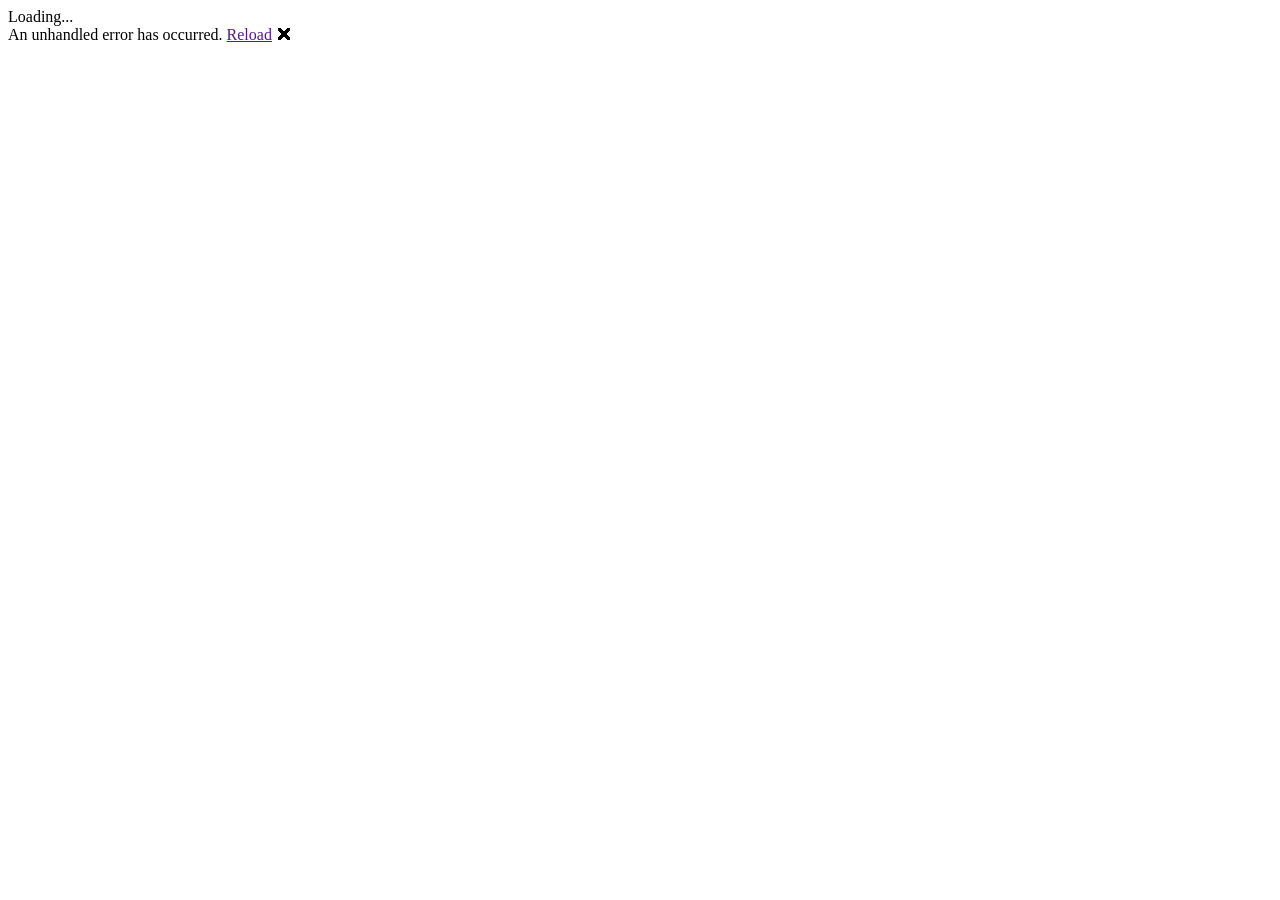
==== wwwroot/index.html @ 55efed81 "Refactor project to Blazor WebAssembly - Converted Program.cs to use WebAssemblyHostBuilder for Blaz" ====
<!DOCTYPE html>
<html lang="en">

<head>
    <meta charset="utf-8" />
    <meta name="viewport" content="width=device-width, initial-scale=1.0" />
    <base href="/" />
    <link rel="preconnect" href="https://fonts.googleapis.com" />
    <link rel="preconnect" href="https://fonts.gstatic.com" crossorigin="anonymous" />
    <link rel="stylesheet" href="https://fonts.googleapis.com/css2?family=Syne:wght@600;700;800&family=DM+Sans:ital,opsz,wght@0,9..40,400;0,9..40,500;1,9..40,400&display=swap" />
    <link rel="stylesheet" href="bootstrap/bootstrap.min.css" />
    <link rel="stylesheet" href="app.css" />
    <link rel="stylesheet" href="PortfolioSiteWasm.styles.css" />
    <link rel="icon" type="image/png" href="favicon.png" />
</head>

<body>
    <div id="app">Loading...</div>

    <div id="blazor-error-ui">
        An unhandled error has occurred.
        <a href="" class="reload">Reload</a>
        <a class="dismiss">&#x1F5D9;</a>
    </div>

    <script src="_framework/blazor.webassembly.js"></script>
</body>

</html>
---- wwwroot/app.css ----
/* =======================================================
   AMETHYST VOID — Portfolio Theme  |  Andre Maestas
   ======================================================= */

/* === KEYFRAMES === */
@keyframes ring-spin {
    from { transform: rotate(0deg); }
    to   { transform: rotate(360deg); }
}

@keyframes fade-up {
    from { opacity: 0; transform: translateY(22px); }
    to   { opacity: 1; transform: translateY(0); }
}

@keyframes shimmer-sweep {
    from { background-position: -200% center; }
    to   { background-position:  200% center; }
}

/* === DESIGN TOKENS === */
:root {
    /* Backgrounds */
    --bg-void:     #08080F;
    --bg-deep:     #0D0D1F;
    --bg-surface:  #111127;
    --bg-elevated: #17173B;
    --bg-card:     #131331;

    /* Purple spectrum */
    --accent:        #9333EA;
    --accent-bright: #C084FC;
    --accent-deep:   #6B21A8;
    --accent-glow:   rgba(147, 51, 234, 0.35);
    --accent-soft:   rgba(192, 132, 252, 0.12);

    --purple-400: #A78BFA;
    --purple-300: #C4B5FD;
    --purple-200: #DDD6FE;

    /* Text */
    --text-primary:   #EDE9FF;
    --text-secondary: #A89EC4;
    --text-muted:     #5E5578;

    /* Borders */
    --border-subtle: rgba(139, 92, 246, 0.10);
    --border-mid:    rgba(167, 139, 250, 0.22);
    --border-glow:   rgba(192, 132, 252, 0.40);

    /* Glass */
    --glass:           rgba(13, 13, 31, 0.78);
    --glass-highlight: rgba(139, 92, 246, 0.06);

    /* Typography */
    --font-display: 'Syne', system-ui, sans-serif;
    --font-body:    'DM Sans', system-ui, sans-serif;

    /* Type scale */
    --base-font-size: 16px;
    --scale-h1: 52px;
    --scale-h2: 30px;
    --scale-h3: 20px;
    --lead:     17px;
    --small:    14px;
    --xs:       12px;

    /* Weights */
    --fw-regular: 400;
    --fw-medium:  500;
    --fw-bold:    700;
    --fw-black:   800;

    /* Spacing */
    --space-xxs:  4px;
    --space-xs:   8px;
    --space-sm:   12px;
    --space-md:   20px;
    --space-lg:   32px;
    --space-xl:   56px;
    --container-max-width: 1100px;

    /* Radii */
    --radius-sm:   6px;
    --radius-md:   12px;
    --radius-lg:   20px;
    --radius-full: 9999px;

    /* Easing */
    --dur-fast: 150ms;
    --dur-mid:  280ms;
    --dur-slow: 550ms;
    --ease:     cubic-bezier(0.22, 0.9, 0.30, 1);
    --ease-out: cubic-bezier(0.00, 0.00, 0.20, 1);
}

/* === BASE RESET === */
*, *::before, *::after {
    box-sizing: border-box;
    margin: 0;
    padding: 0;
}

html {
    font-size: var(--base-font-size);
    scroll-behavior: smooth;
}

body {
    font-family: var(--font-body);
    font-weight: var(--fw-regular);
    background-color: var(--bg-deep);
    color: var(--text-primary);
    line-height: 1.6;
    min-height: 100vh;
    overflow-x: hidden;
    /* Layered ambient nebula fixed to viewport */
    background-image:
        radial-gradient(ellipse 90% 55% at 12%   5%, rgba(109,  40, 217, 0.14), transparent 65%),
        radial-gradient(ellipse 65% 45% at 88%  92%, rgba(147,  51, 234, 0.09), transparent 60%),
        radial-gradient(ellipse 45% 35% at 50%  50%, rgba( 76,  29, 149, 0.06), transparent 55%);
    background-attachment: fixed;
}

a {
    color: var(--accent-bright);
    text-decoration: none;
}

img {
    display: block;
    max-width: 100%;
}

ul, ol { list-style: none; }
h1:focus { outline: none; }

/* === SKIP LINK === */
.skip-link {
    position: absolute;
    top: -100%;
    left: var(--space-md);
    background: var(--accent);
    color: #fff;
    padding: var(--space-xs) var(--space-md);
    border-radius: var(--radius-sm);
    font-family: var(--font-body);
    font-weight: var(--fw-medium);
    z-index: 9999;
    transition: top var(--dur-fast) var(--ease);
}
.skip-link:focus { top: var(--space-md); }

/* === HEADER === */
.site-header {
    position: fixed;
    top: 0; left: 0; right: 0;
    height: 68px;
    z-index: 1000;
    background: rgba(8, 8, 15, 0.60);
    backdrop-filter: blur(18px);
    -webkit-backdrop-filter: blur(18px);
    border-bottom: 1px solid var(--border-subtle);
}

@supports not (backdrop-filter: blur(18px)) {
    .site-header { background: rgba(8, 8, 15, 0.96); }
}

.header-inner {
    max-width: var(--container-max-width);
    margin: 0 auto;
    padding: 0 var(--space-lg);
    height: 100%;
    display: flex;
    align-items: center;
    justify-content: space-between;
}

.logo {
    font-family: var(--font-display);
    font-weight: var(--fw-bold);
    font-size: 15px;
    letter-spacing: 1px;
    text-transform: uppercase;
    background: linear-gradient(90deg, var(--text-primary), var(--purple-300));
    -webkit-background-clip: text;
    -webkit-text-fill-color: transparent;
    background-clip: text;
    text-decoration: none;
    transition: opacity var(--dur-fast) var(--ease);
}
.logo:hover { opacity: 0.75; }

/* === NAV === */
.main-nav {
    display: flex;
    align-items: center;
    position: relative;
}

.nav-toggle-input {
    position: absolute;
    opacity: 0;
    width: 0; height: 0;
    pointer-events: none;
}

.nav-toggle-label {
    display: none;
    flex-direction: column;
    gap: 5px;
    cursor: pointer;
    padding: var(--space-xs);
    z-index: 1100;
    border-radius: var(--radius-sm);
}

.nav-toggle-label span {
    display: block;
    width: 22px; height: 2px;
    background: var(--text-primary);
    border-radius: var(--radius-full);
    transition: transform var(--dur-fast) var(--ease), opacity var(--dur-fast) var(--ease);
    transform-origin: center;
}

.nav-links {
    display: flex;
    align-items: center;
    gap: var(--space-xxs);
}

.nav-link {
    position: relative;
    color: var(--text-secondary);
    font-family: var(--font-body);
    font-size: var(--small);
    font-weight: var(--fw-medium);
    letter-spacing: 0.4px;
    padding: var(--space-xs) var(--space-sm);
    text-decoration: none;
    transition: color var(--dur-fast) var(--ease);
    border-radius: var(--radius-sm);
}

.nav-link::after {
    content: '';
    position: absolute;
    bottom: 3px;
    left: var(--space-sm);
    right: var(--space-sm);
    height: 1.5px;
    background: linear-gradient(90deg, var(--accent), var(--accent-bright));
    border-radius: var(--radius-full);
    transform: scaleX(0);
    transform-origin: left;
    transition: transform var(--dur-mid) var(--ease);
}

.nav-link:hover { color: var(--text-primary); }
.nav-link:hover::after { transform: scaleX(1); }

.nav-link:focus-visible {
    outline: 2px solid var(--accent-bright);
    outline-offset: 2px;
}

/* === MAIN === */
.site-main { padding-top: 68px; }

/* === CONTAINERS === */
.section-container {
    max-width: var(--container-max-width);
    margin: 0 auto;
    padding: 0 24px;
}

.section-heading {
    font-family: var(--font-display);
    font-size: var(--scale-h2);
    font-weight: var(--fw-bold);
    background: linear-gradient(135deg, var(--text-primary) 0%, var(--purple-300) 100%);
    -webkit-background-clip: text;
    -webkit-text-fill-color: transparent;
    background-clip: text;
    margin-bottom: var(--space-sm);
}

/* === HERO === */
.hero {
    position: relative;
    overflow: hidden;
    padding-top: 120px;
    padding-bottom: 80px;
}

.hero-bg {
    position: absolute;
    inset: 0;
    pointer-events: none;
    z-index: 0;
    background:
        radial-gradient(800px 500px at 50%   0%, rgba(109, 40, 217, 0.20), transparent 60%),
        radial-gradient(400px 300px at 90%  90%, rgba(147, 51, 234, 0.09), transparent 55%);
}

/* Subtle grain overlay */
.hero-bg::after {
    content: '';
    position: absolute;
    inset: 0;
    opacity: 0.025;
    background-image: url("data:image/svg+xml,%3Csvg xmlns='http://www.w3.org/2000/svg' width='200' height='200'%3E%3Cfilter id='n'%3E%3CfeTurbulence type='fractalNoise' baseFrequency='0.85' numOctaves='4' stitchTiles='stitch'/%3E%3C/filter%3E%3Crect width='200' height='200' filter='url(%23n)'/%3E%3C/svg%3E");
    background-size: 200px 200px;
    pointer-events: none;
}

.hero-content {
    position: relative;
    z-index: 1;
    max-width: 900px;
    margin: 0 auto;
    padding: 0 24px;
    display: flex;
    flex-direction: column;
    align-items: center;
    text-align: center;
}

/* Profile photo with animated ring */
.profile-wrapper {
    position: relative;
    width: 160px; height: 160px;
    border-radius: 50%;
}

.profile-wrapper::before {
    content: '';
    position: absolute;
    inset: -3px;
    border-radius: 50%;
    background: conic-gradient(
        from 0deg,
        transparent      0deg,
        var(--accent)   80deg,
        var(--accent-bright) 140deg,
        var(--purple-300)    200deg,
        var(--accent)        280deg,
        transparent          330deg,
        transparent          360deg
    );
    animation: ring-spin 5s linear infinite;
    z-index: -1;
}

.profile-wrapper::after {
    content: '';
    position: absolute;
    inset: -3px;
    border-radius: 50%;
    background: conic-gradient(
        from 0deg,
        transparent       0deg,
        var(--accent-deep)  80deg,
        var(--accent)       160deg,
        var(--accent-bright) 220deg,
        transparent          290deg
    );
    filter: blur(10px);
    animation: ring-spin 5s linear infinite;
    z-index: -2;
    opacity: 0.65;
}

.profile-img {
    width: 100%; height: 100%;
    border-radius: 50%;
    object-fit: cover;
    position: relative;
    z-index: 1;
    border: 3px solid var(--bg-deep);
}

.hero-greeting {
    font-family: var(--font-body);
    font-size: var(--small);
    font-weight: var(--fw-medium);
    color: var(--text-muted);
    letter-spacing: 2px;
    text-transform: uppercase;
    margin-top: var(--space-lg);
}

.hero-name {
    font-family: var(--font-display);
    font-size: var(--scale-h1);
    font-weight: var(--fw-black);
    line-height: 1;
    letter-spacing: -0.5px;
    margin-top: var(--space-xs);
    background: linear-gradient(135deg, var(--text-primary) 0%, var(--purple-200) 55%, var(--accent-bright) 100%);
    -webkit-background-clip: text;
    -webkit-text-fill-color: transparent;
    background-clip: text;
}

.hero-title {
    font-family: var(--font-body);
    font-size: var(--scale-h3);
    font-weight: var(--fw-medium);
    color: var(--text-secondary);
    margin-top: var(--space-xs);
}

.hero-intro {
    max-width: 600px;
    font-size: var(--lead);
    color: var(--text-secondary);
    margin-top: var(--space-md);
    line-height: 1.75;
}

.hero-cta {
    margin-top: var(--space-lg);
    display: flex;
    gap: var(--space-md);
    flex-wrap: wrap;
    justify-content: center;
}

.btn-primary-cta {
    display: inline-block;
    background: linear-gradient(135deg, var(--accent) 0%, var(--accent-bright) 100%);
    color: #fff;
    font-family: var(--font-body);
    font-weight: var(--fw-medium);
    font-size: 15px;
    padding: 12px 28px;
    border-radius: var(--radius-md);
    text-decoration: none;
    box-shadow: 0 4px 24px var(--accent-glow), inset 0 1px 0 rgba(255,255,255,0.15);
    transition:
        transform   var(--dur-fast) var(--ease),
        box-shadow  var(--dur-fast) var(--ease),
        filter      var(--dur-fast) var(--ease);
    letter-spacing: 0.3px;
}

.btn-primary-cta:hover {
    color: #fff;
    transform: translateY(-3px);
    box-shadow: 0 10px 36px rgba(147, 51, 234, 0.55), inset 0 1px 0 rgba(255,255,255,0.2);
    filter: brightness(1.08);
}
.btn-primary-cta:active { transform: scale(0.97); }

.hero-social {
    display: flex;
    gap: var(--space-md);
    margin-top: var(--space-lg);
    align-items: center;
    justify-content: center;
}

.social-link {
    display: flex;
    align-items: center;
    justify-content: center;
    width: 42px; height: 42px;
    border-radius: var(--radius-full);
    background: var(--glass-highlight);
    border: 1px solid var(--border-subtle);
    transition:
        background     var(--dur-fast) var(--ease),
        border-color   var(--dur-fast) var(--ease),
        transform      var(--dur-fast) var(--ease),
        box-shadow     var(--dur-fast) var(--ease);
}

.social-link:hover {
    background: rgba(147, 51, 234, 0.18);
    border-color: var(--border-mid);
    transform: translateY(-3px);
    box-shadow: 0 8px 22px var(--accent-glow);
}

.social-icon {
    width: 20px; height: 20px;
    filter: brightness(0) invert(1);
    opacity: 0.70;
    transition: opacity var(--dur-fast) var(--ease);
}
.social-link:hover .social-icon { opacity: 1; }

/* === ABOUT === */
.about-section {
    padding: var(--space-xl) 0;
    background: rgba(17, 17, 39, 0.70);
    border-top:    1px solid var(--border-subtle);
    border-bottom: 1px solid var(--border-subtle);
    backdrop-filter: blur(8px);
}

.about-grid {
    display: grid;
    grid-template-columns: 55% 45%;
    gap: var(--space-lg);
    margin-top: var(--space-lg);
    position: relative;
}

.about-grid::before {
    content: '';
    position: absolute;
    left: calc(55% + var(--space-lg) / 2);
    top: 8%; bottom: 8%;
    width: 1px;
    background: linear-gradient(to bottom, transparent, var(--border-mid), transparent);
    pointer-events: none;
}

.about-text {
    font-size: var(--lead);
    color: var(--text-secondary);
    line-height: 1.75;
    margin-bottom: var(--space-md);
}
.about-text:last-child { margin-bottom: 0; }

.about-right { padding-left: var(--space-lg); }

.skills-heading {
    font-family: var(--font-display);
    font-size: var(--scale-h3);
    font-weight: var(--fw-bold);
    color: var(--text-primary);
    margin-bottom: var(--space-md);
}

.skills-list {
    display: flex;
    flex-wrap: wrap;
    gap: 10px;
}

.skill-chip {
    display: inline-block;
    background: var(--glass-highlight);
    color: var(--purple-300);
    padding: var(--space-xs) var(--space-sm);
    border-radius: var(--radius-sm);
    font-family: var(--font-body);
    font-size: var(--small);
    font-weight: var(--fw-medium);
    border: 1px solid var(--border-subtle);
    cursor: default;
    transition:
        background    var(--dur-fast) var(--ease),
        border-color  var(--dur-fast) var(--ease),
        color         var(--dur-fast) var(--ease),
        transform     var(--dur-fast) var(--ease);
}
.skill-chip:hover {
    background: rgba(147, 51, 234, 0.16);
    border-color: var(--border-mid);
    color: var(--text-primary);
    transform: translateY(-2px);
}

/* === FOOTER === */
.site-footer {
    height: 68px;
    background: transparent;
    border-top: 1px solid var(--border-subtle);
    display: flex;
    align-items: center;
}

.footer-inner {
    max-width: var(--container-max-width);
    margin: 0 auto;
    padding: 0 24px;
    width: 100%;
    display: flex;
    align-items: center;
    justify-content: space-between;
}

.footer-copy {
    color: var(--text-muted);
    font-family: var(--font-body);
    font-size: var(--small);
}

.footer-links { display: flex; gap: var(--space-md); }

.footer-link {
    color: var(--text-muted);
    font-family: var(--font-body);
    font-size: var(--small);
    text-decoration: none;
    transition: color var(--dur-fast) var(--ease);
}
.footer-link:hover { color: var(--accent-bright); }

/* === BLAZOR === */
#blazor-error-ui {
    background: rgba(127, 0, 0, 0.96);
    bottom: 0; left: 0;
    box-shadow: 0 -1px 2px rgba(0,0,0,0.4);
    display: none;
    padding: 0.6rem 1.25rem 0.7rem;
    position: fixed;
    width: 100%;
    z-index: 2000;
    color: white;
    font-family: var(--font-body);
    font-size: var(--small);
}
#blazor-error-ui .dismiss {
    cursor: pointer;
    position: absolute;
    right: 0.75rem;
    top: 0.5rem;
}

.blazor-error-boundary {
    background: url([data-uri]) no-repeat 1rem/1.8rem, #7f0000;
    padding: 1rem 1rem 1rem 3.7rem;
    color: white;
}
.blazor-error-boundary::after { content: "An error has occurred."; }

.valid.modified:not([type=checkbox]) { outline: 1px solid var(--accent-bright); }
.invalid { outline: 1px solid #f87171; }
.validation-message { color: #f87171; font-size: var(--small); font-family: var(--font-body); }

/* === RESPONSIVE === */
@media (max-width: 959px) {
    .about-grid { grid-template-columns: 1fr; }
    .about-grid::before { display: none; }
    .about-right { padding-left: 0; }
}

@media (max-width: 599px) {
    :root {
        --scale-h1: 36px;
        --scale-h2: 24px;
        --lead: 16px;
    }

    .header-inner { padding: 0 var(--space-md); }

    .hero {
        padding-top: 80px;
        padding-bottom: 60px;
    }

    .profile-wrapper { width: 112px; height: 112px; }

    .nav-toggle-label { display: flex; }

    .nav-links {
        display: none;
        position: fixed;
        top: 68px; left: 0; right: 0;
        background: rgba(8, 8, 15, 0.97);
        backdrop-filter: blur(18px);
        flex-direction: column;
        align-items: center;
        padding: var(--space-lg) 0;
        gap: var(--space-sm);
        border-bottom: 1px solid var(--border-subtle);
        z-index: 999;
    }

    .nav-toggle-input:checked ~ .nav-links { display: flex; }

    .nav-toggle-input:checked + .nav-toggle-label span:nth-child(1) {
        transform: translateY(7px) rotate(45deg);
    }
    .nav-toggle-input:checked + .nav-toggle-label span:nth-child(2) {
        opacity: 0;
    }
    .nav-toggle-input:checked + .nav-toggle-label span:nth-child(3) {
        transform: translateY(-7px) rotate(-45deg);
    }

    .site-footer { height: auto; padding: var(--space-md) 0; }
    .footer-inner { flex-direction: column; gap: var(--space-xs); text-align: center; }
}

@media (prefers-reduced-motion: reduce) {
    *, *::before, *::after {
        animation-duration: 0.01ms !important;
        transition-duration: 0.01ms !important;
        scroll-behavior: auto !important;
    }
}
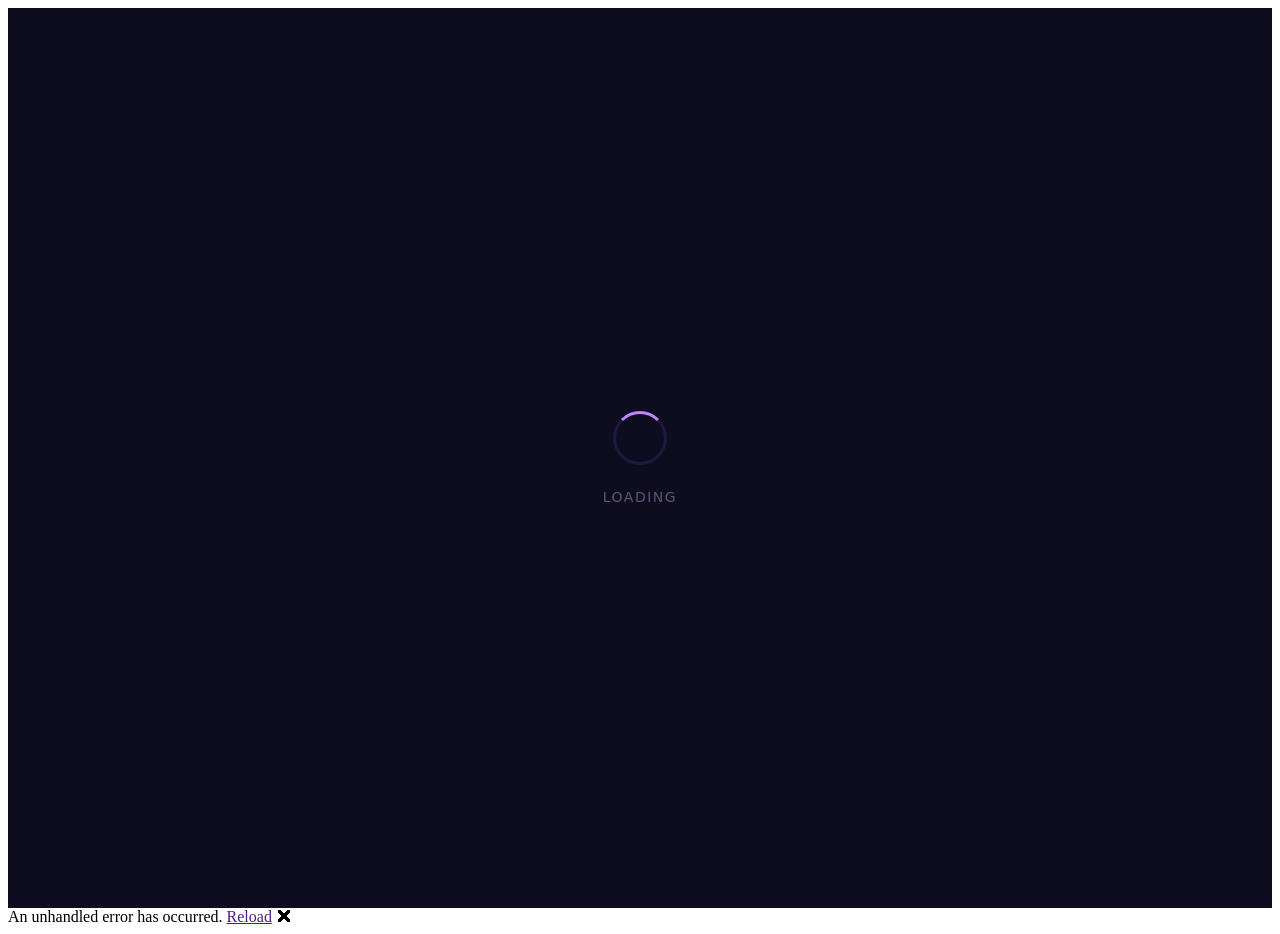
==== commit d9e29c34: "Add skeleton loading UI for improved user experience across multiple pages" ====
--- a/wwwroot/index.html
+++ b/wwwroot/index.html
@@ -15,7 +15,41 @@
 </head>
 
 <body>
-    <div id="app">Loading...</div>
+    <div id="app">
+        <style>
+            .app-loading {
+                display: flex;
+                flex-direction: column;
+                align-items: center;
+                justify-content: center;
+                min-height: 100vh;
+                background: #0D0D1F;
+                gap: 24px;
+            }
+            .app-loading-spinner {
+                width: 48px;
+                height: 48px;
+                border-radius: 50%;
+                border: 3px solid rgba(139, 92, 246, 0.15);
+                border-top-color: #C084FC;
+                animation: app-spin 0.8s linear infinite;
+            }
+            .app-loading-text {
+                font-family: 'DM Sans', system-ui, sans-serif;
+                font-size: 14px;
+                color: #5E5578;
+                letter-spacing: 1.5px;
+                text-transform: uppercase;
+            }
+            @keyframes app-spin {
+                to { transform: rotate(360deg); }
+            }
+        </style>
+        <div class="app-loading">
+            <div class="app-loading-spinner"></div>
+            <span class="app-loading-text">Loading</span>
+        </div>
+    </div>
 
     <div id="blazor-error-ui">
         An unhandled error has occurred.
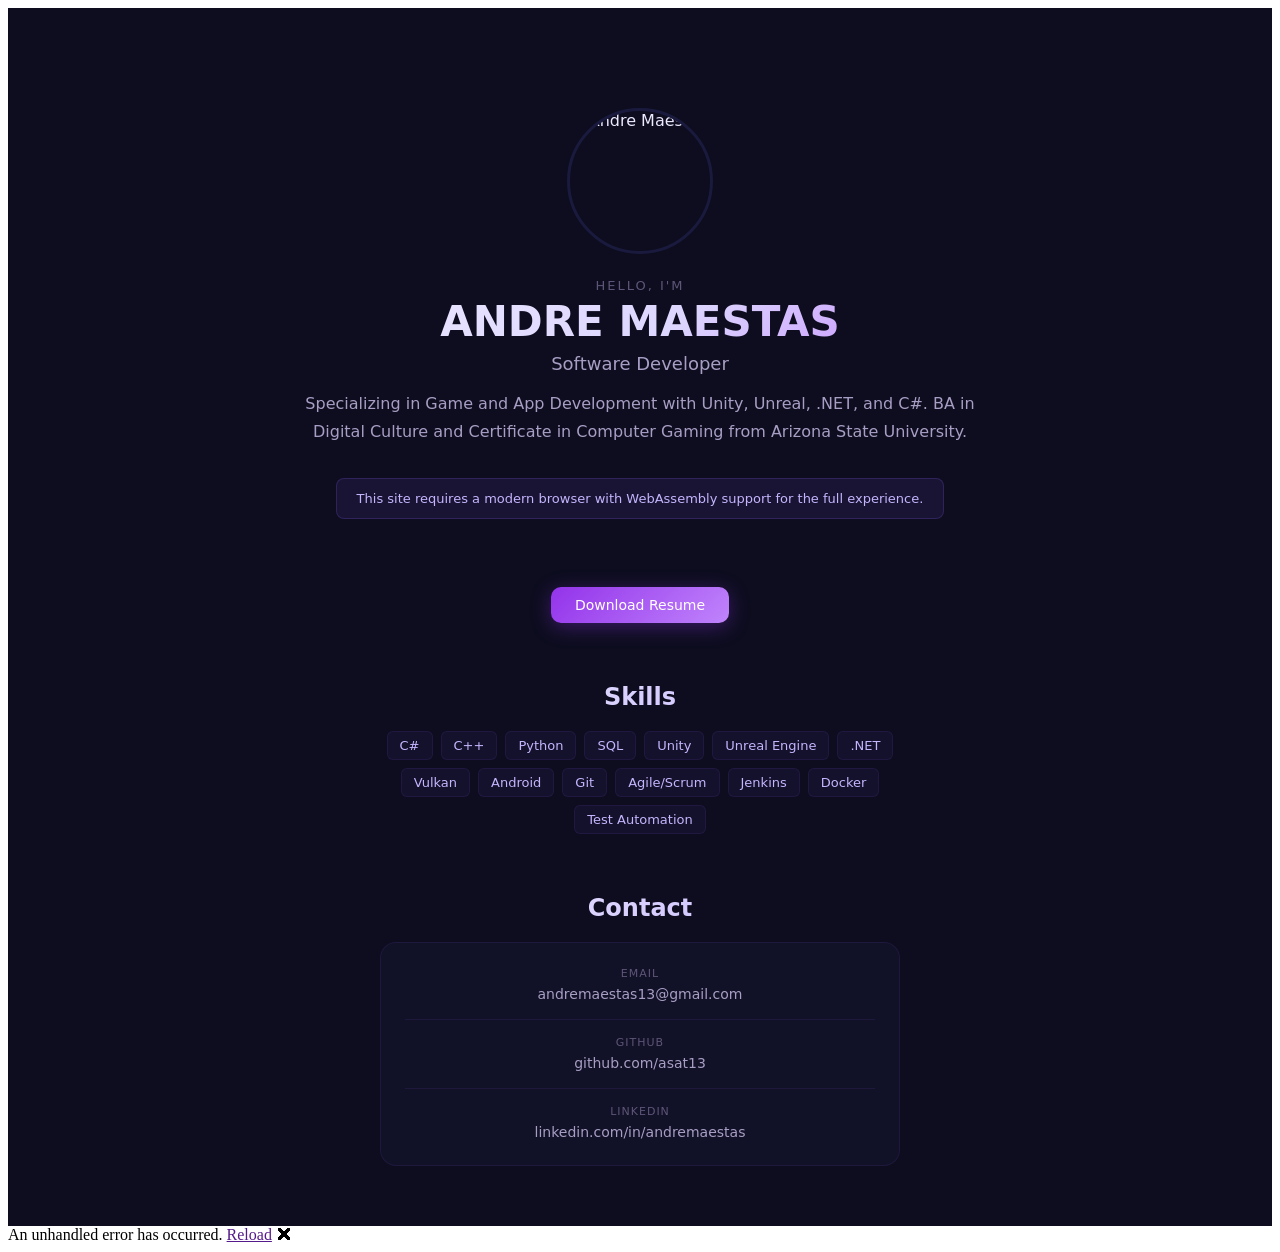
==== commit 867ddfc8: "Improve WebAssembly loading logic with fallback handling and timeout for better user experience" ====
--- a/wwwroot/index.html
+++ b/wwwroot/index.html
@@ -12,52 +12,290 @@
     <link rel="stylesheet" href="app.css" />
     <link rel="stylesheet" href="PortfolioSiteWasm.styles.css" />
     <link rel="icon" type="image/png" href="favicon.png" />
+    <style>
+        /* Loading spinner */
+        .app-loading {
+            display: flex;
+            flex-direction: column;
+            align-items: center;
+            justify-content: center;
+            min-height: 100vh;
+            background: #0D0D1F;
+            gap: 24px;
+        }
+        .app-loading-spinner {
+            width: 48px;
+            height: 48px;
+            border-radius: 50%;
+            border: 3px solid rgba(139, 92, 246, 0.15);
+            border-top-color: #C084FC;
+            animation: app-spin 0.8s linear infinite;
+        }
+        .app-loading-text {
+            font-family: 'DM Sans', system-ui, sans-serif;
+            font-size: 14px;
+            color: #5E5578;
+            letter-spacing: 1.5px;
+            text-transform: uppercase;
+        }
+        @keyframes app-spin {
+            to { transform: rotate(360deg); }
+        }
+
+        /* Static fallback */
+        .fallback {
+            display: none;
+            min-height: 100vh;
+            background: #0D0D1F;
+            color: #EDE9FF;
+            font-family: 'DM Sans', system-ui, sans-serif;
+        }
+        .fallback-hero {
+            max-width: 700px;
+            margin: 0 auto;
+            padding: 100px 24px 60px;
+            text-align: center;
+        }
+        .fallback-avatar {
+            width: 140px;
+            height: 140px;
+            border-radius: 50%;
+            border: 3px solid #1a1a3e;
+            object-fit: cover;
+            margin: 0 auto 24px;
+            display: block;
+        }
+        .fallback-greeting {
+            font-size: 13px;
+            color: #5E5578;
+            letter-spacing: 2px;
+            text-transform: uppercase;
+            margin: 0 0 6px;
+        }
+        .fallback-name {
+            font-family: 'Syne', system-ui, sans-serif;
+            font-size: 42px;
+            font-weight: 800;
+            line-height: 1.1;
+            margin: 0 0 8px;
+            background: linear-gradient(135deg, #EDE9FF 0%, #DDD6FE 55%, #C084FC 100%);
+            -webkit-background-clip: text;
+            -webkit-text-fill-color: transparent;
+            background-clip: text;
+        }
+        .fallback-title {
+            font-size: 18px;
+            color: #A89EC4;
+            margin: 0 0 16px;
+        }
+        .fallback-intro {
+            font-size: 16px;
+            color: #A89EC4;
+            line-height: 1.75;
+            margin: 0 0 32px;
+        }
+        .fallback-notice {
+            display: inline-block;
+            background: rgba(139, 92, 246, 0.1);
+            border: 1px solid rgba(139, 92, 246, 0.2);
+            border-radius: 8px;
+            padding: 12px 20px;
+            font-size: 13px;
+            color: #C4B5FD;
+            margin-bottom: 40px;
+        }
+        .fallback-section {
+            max-width: 520px;
+            margin: 0 auto;
+            padding: 0 24px 60px;
+            text-align: center;
+        }
+        .fallback-section-title {
+            font-family: 'Syne', system-ui, sans-serif;
+            font-size: 24px;
+            font-weight: 700;
+            margin: 0 0 20px;
+            background: linear-gradient(135deg, #EDE9FF, #C4B5FD);
+            -webkit-background-clip: text;
+            -webkit-text-fill-color: transparent;
+            background-clip: text;
+        }
+        .fallback-contact-list {
+            list-style: none;
+            padding: 0;
+            margin: 0;
+            background: #111127;
+            border: 1px solid rgba(139, 92, 246, 0.1);
+            border-radius: 16px;
+            padding: 24px;
+        }
+        .fallback-contact-item {
+            padding: 16px 0;
+            border-bottom: 1px solid rgba(139, 92, 246, 0.1);
+        }
+        .fallback-contact-item:first-child { padding-top: 0; }
+        .fallback-contact-item:last-child { border-bottom: none; padding-bottom: 0; }
+        .fallback-contact-label {
+            display: block;
+            font-size: 11px;
+            color: #5E5578;
+            text-transform: uppercase;
+            letter-spacing: 1px;
+            margin-bottom: 4px;
+        }
+        .fallback-contact-link {
+            color: #A89EC4;
+            text-decoration: none;
+            font-size: 14px;
+            transition: color 0.15s ease;
+        }
+        .fallback-contact-link:hover { color: #C084FC; }
+        .fallback-skills {
+            display: flex;
+            flex-wrap: wrap;
+            justify-content: center;
+            gap: 8px;
+            margin-top: 20px;
+        }
+        .fallback-skill {
+            background: rgba(139, 92, 246, 0.06);
+            color: #C4B5FD;
+            padding: 6px 12px;
+            border-radius: 6px;
+            font-size: 13px;
+            border: 1px solid rgba(139, 92, 246, 0.1);
+        }
+        .fallback-resume-btn {
+            display: inline-block;
+            margin-top: 28px;
+            padding: 10px 24px;
+            background: linear-gradient(135deg, #9333EA, #C084FC);
+            color: #fff;
+            font-size: 14px;
+            font-weight: 500;
+            border-radius: 10px;
+            text-decoration: none;
+            box-shadow: 0 4px 20px rgba(147, 51, 234, 0.35);
+            transition: transform 0.15s ease, box-shadow 0.15s ease;
+        }
+        .fallback-resume-btn:hover {
+            transform: translateY(-2px);
+            box-shadow: 0 8px 30px rgba(147, 51, 234, 0.5);
+            color: #fff;
+        }
+    </style>
 </head>
 
 <body>
     <div id="app">
-        <style>
-            .app-loading {
-                display: flex;
-                flex-direction: column;
-                align-items: center;
-                justify-content: center;
-                min-height: 100vh;
-                background: #0D0D1F;
-                gap: 24px;
-            }
-            .app-loading-spinner {
-                width: 48px;
-                height: 48px;
-                border-radius: 50%;
-                border: 3px solid rgba(139, 92, 246, 0.15);
-                border-top-color: #C084FC;
-                animation: app-spin 0.8s linear infinite;
-            }
-            .app-loading-text {
-                font-family: 'DM Sans', system-ui, sans-serif;
-                font-size: 14px;
-                color: #5E5578;
-                letter-spacing: 1.5px;
-                text-transform: uppercase;
-            }
-            @keyframes app-spin {
-                to { transform: rotate(360deg); }
-            }
-        </style>
         <div class="app-loading">
             <div class="app-loading-spinner"></div>
             <span class="app-loading-text">Loading</span>
         </div>
     </div>
 
+    <!-- Static fallback for browsers without WebAssembly or JavaScript -->
+    <div id="fallback" class="fallback">
+        <div class="fallback-hero">
+            <img class="fallback-avatar" src="images/Home/me.webp" alt="Andre Maestas" />
+            <p class="fallback-greeting">Hello, I'm</p>
+            <h1 class="fallback-name">ANDRE MAESTAS</h1>
+            <p class="fallback-title">Software Developer</p>
+            <p class="fallback-intro">
+                Specializing in Game and App Development with Unity, Unreal, .NET, and C#.
+                BA in Digital Culture and Certificate in Computer Gaming from Arizona State University.
+            </p>
+            <div class="fallback-notice">
+                This site requires a modern browser with WebAssembly support for the full experience.
+            </div>
+            <div>
+                <a class="fallback-resume-btn" href="resume.pdf" download="Andre_Maestas_Resume.pdf">Download Resume</a>
+            </div>
+        </div>
+
+        <div class="fallback-section">
+            <h2 class="fallback-section-title">Skills</h2>
+            <div class="fallback-skills">
+                <span class="fallback-skill">C#</span>
+                <span class="fallback-skill">C++</span>
+                <span class="fallback-skill">Python</span>
+                <span class="fallback-skill">SQL</span>
+                <span class="fallback-skill">Unity</span>
+                <span class="fallback-skill">Unreal Engine</span>
+                <span class="fallback-skill">.NET</span>
+                <span class="fallback-skill">Vulkan</span>
+                <span class="fallback-skill">Android</span>
+                <span class="fallback-skill">Git</span>
+                <span class="fallback-skill">Agile/Scrum</span>
+                <span class="fallback-skill">Jenkins</span>
+                <span class="fallback-skill">Docker</span>
+                <span class="fallback-skill">Test Automation</span>
+            </div>
+        </div>
+
+        <div class="fallback-section">
+            <h2 class="fallback-section-title">Contact</h2>
+            <ul class="fallback-contact-list">
+                <li class="fallback-contact-item">
+                    <span class="fallback-contact-label">Email</span>
+                    <a class="fallback-contact-link" href="mailto:andremaestas13@gmail.com">andremaestas13@gmail.com</a>
+                </li>
+                <li class="fallback-contact-item">
+                    <span class="fallback-contact-label">GitHub</span>
+                    <a class="fallback-contact-link" href="https://github.com/asat13" target="_blank" rel="noopener noreferrer">github.com/asat13</a>
+                </li>
+                <li class="fallback-contact-item">
+                    <span class="fallback-contact-label">LinkedIn</span>
+                    <a class="fallback-contact-link" href="https://www.linkedin.com/in/andremaestas/" target="_blank" rel="noopener noreferrer">linkedin.com/in/andremaestas</a>
+                </li>
+            </ul>
+        </div>
+    </div>
+
+    <noscript>
+        <style>
+            #app { display: none !important; }
+            #fallback { display: block !important; }
+        </style>
+    </noscript>
+
     <div id="blazor-error-ui">
         An unhandled error has occurred.
         <a href="" class="reload">Reload</a>
         <a class="dismiss">&#x1F5D9;</a>
     </div>
 
-    <script src="_framework/blazor.webassembly.js"></script>
+    <script>
+        function showFallback() {
+            document.getElementById('app').style.display = 'none';
+            document.getElementById('fallback').style.display = 'block';
+        }
+
+        function tryLoadBlazor() {
+            try {
+                var s = document.createElement('script');
+                s.src = '_framework/blazor.webassembly.js';
+                s.onerror = function () { showFallback(); };
+                document.body.appendChild(s);
+
+                // If Blazor hasn't rendered after 15s, fall back
+                setTimeout(function () {
+                    var app = document.getElementById('app');
+                    if (app && app.querySelector('.app-loading')) {
+                        showFallback();
+                    }
+                }, 15000);
+            } catch (e) {
+                showFallback();
+            }
+        }
+
+        if (typeof WebAssembly === 'object' && typeof WebAssembly.instantiate === 'function') {
+            tryLoadBlazor();
+        } else {
+            showFallback();
+        }
+    </script>
 </body>
 
 </html>
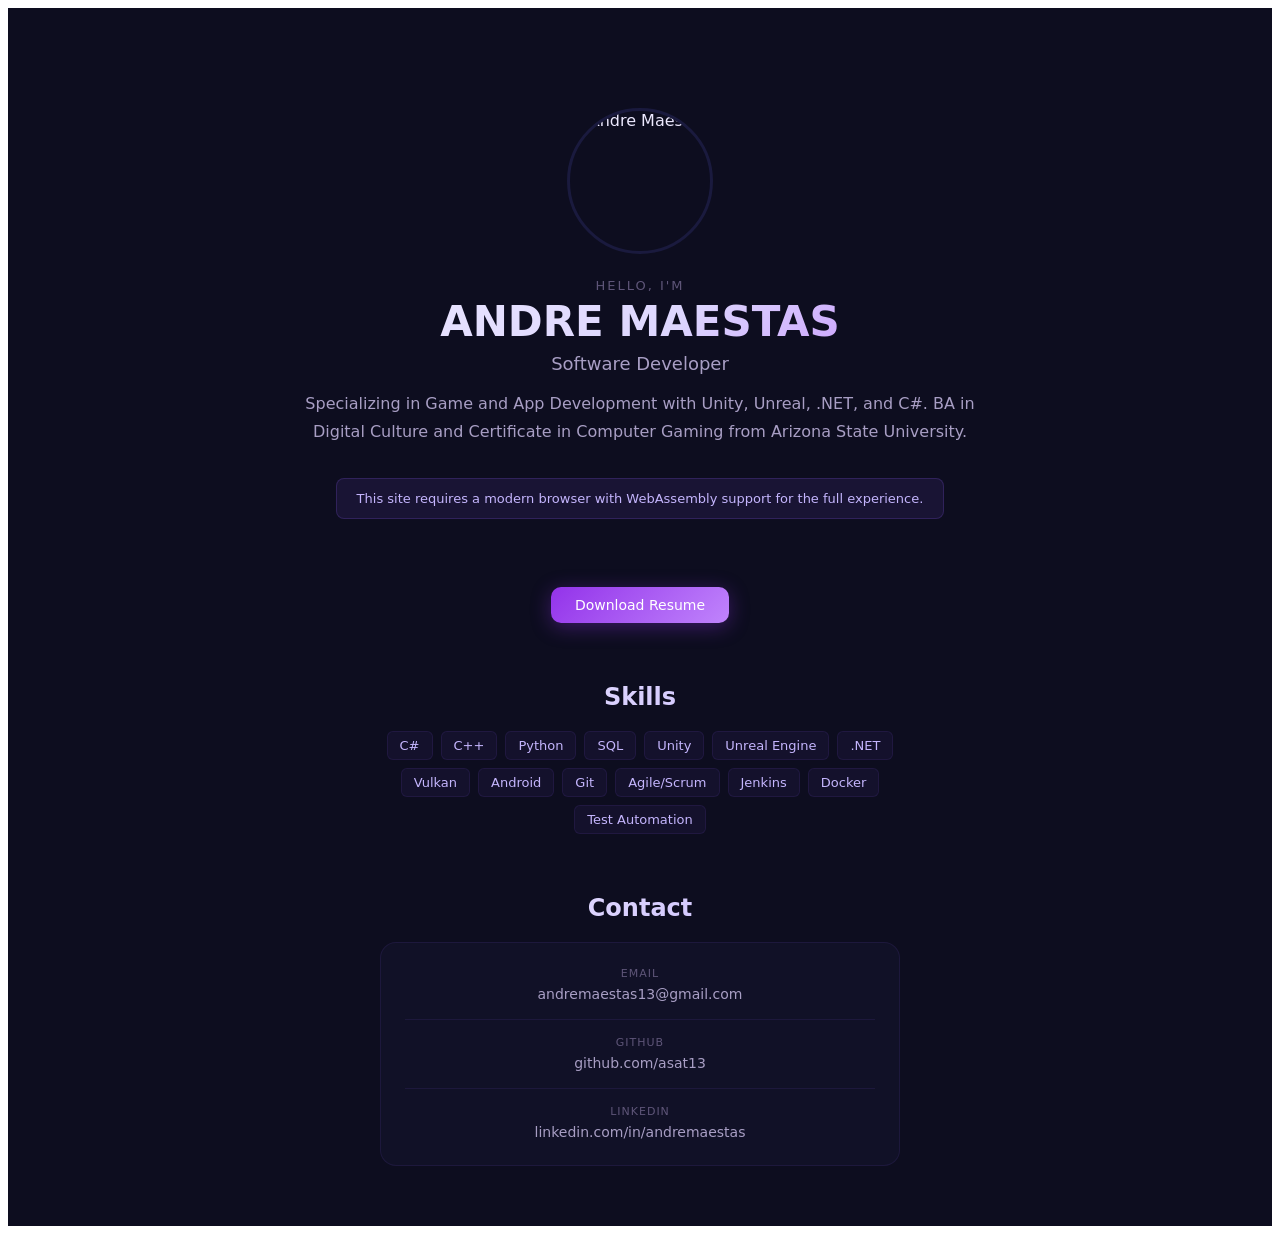
==== commit b8b6a4dd: "Add error handling for Blazor boot process with fallback display" ====
--- a/wwwroot/index.html
+++ b/wwwroot/index.html
@@ -269,6 +269,8 @@
         function showFallback() {
             document.getElementById('app').style.display = 'none';
             document.getElementById('fallback').style.display = 'block';
+            var errUi = document.getElementById('blazor-error-ui');
+            if (errUi) errUi.style.display = 'none';
         }
 
         function tryLoadBlazor() {
@@ -290,6 +292,10 @@
             }
         }
 
+        // Catch unhandled errors from Blazor boot and fall back
+        window.addEventListener('error', function () { showFallback(); });
+        window.addEventListener('unhandledrejection', function () { showFallback(); });
+
         if (typeof WebAssembly === 'object' && typeof WebAssembly.instantiate === 'function') {
             tryLoadBlazor();
         } else {
